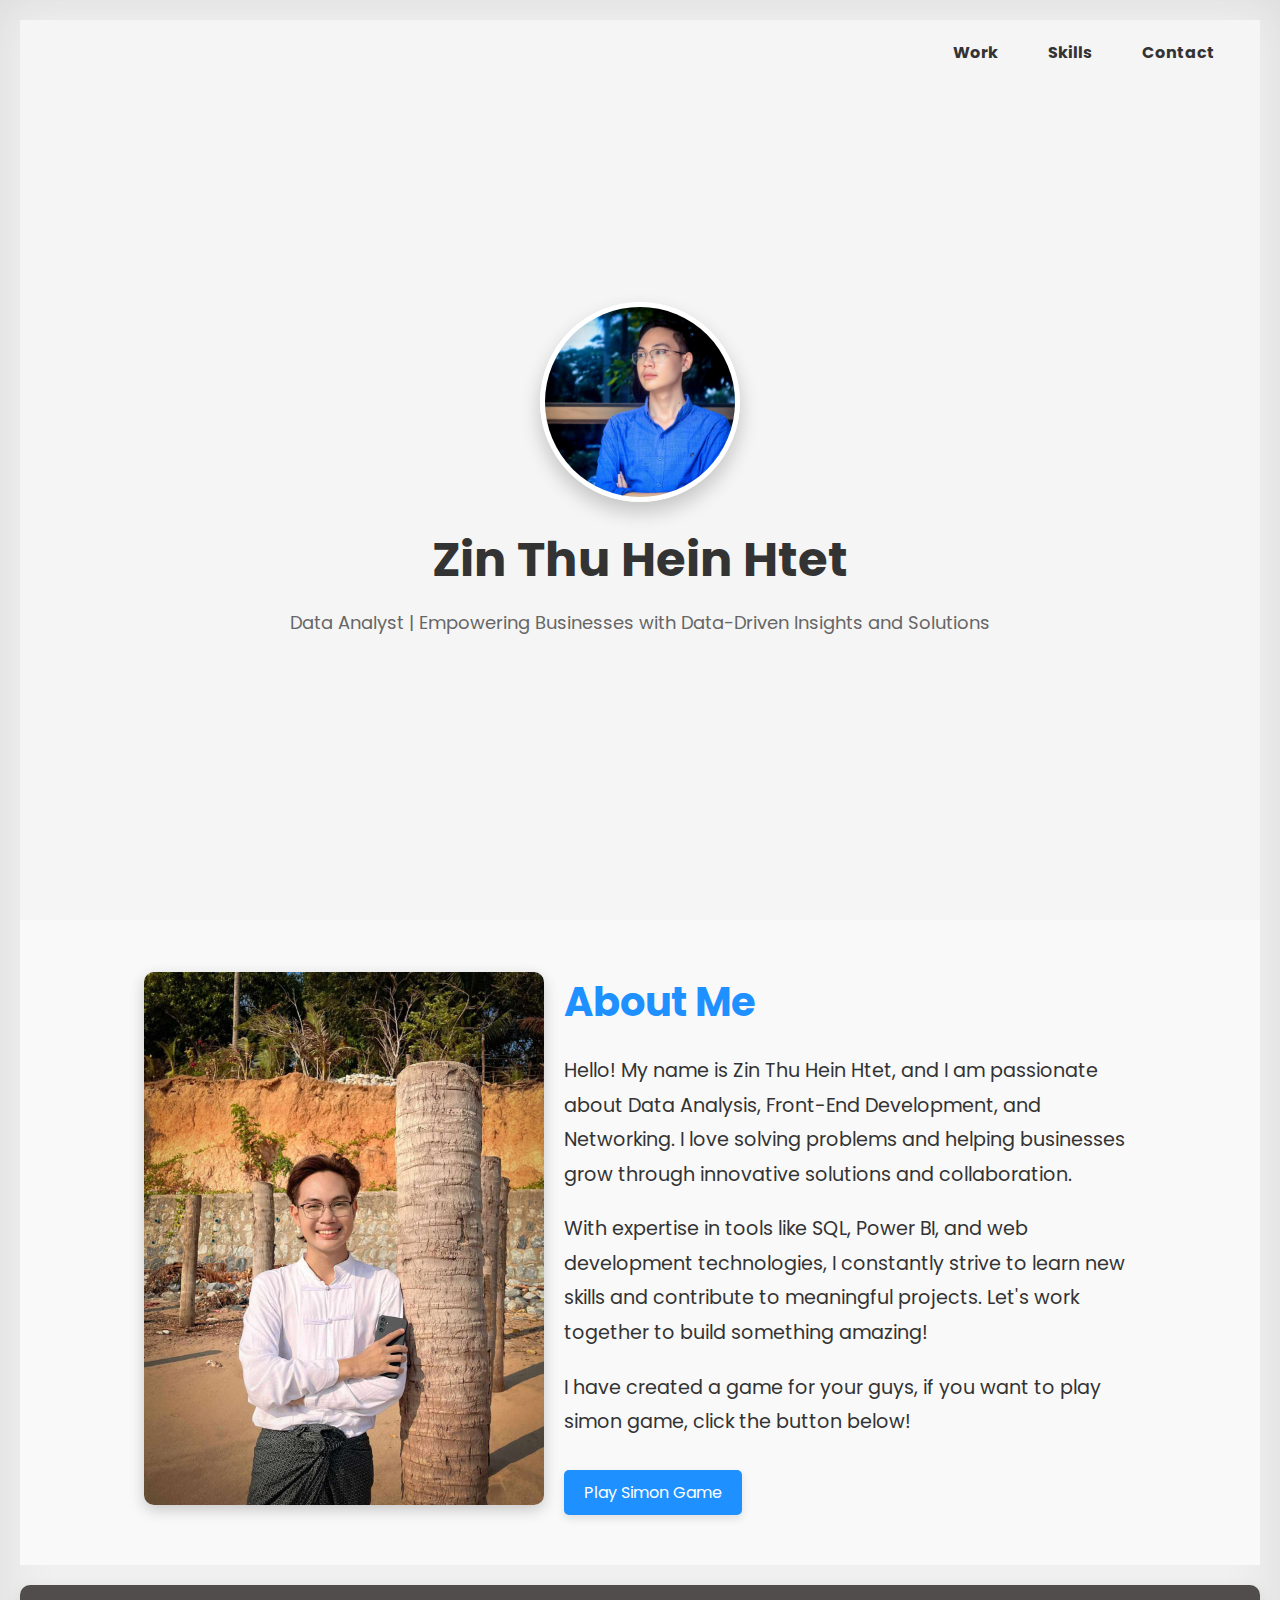
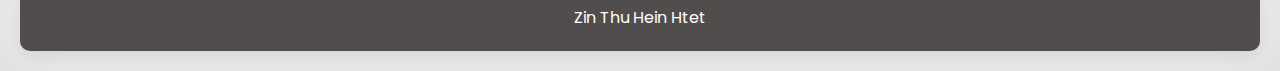
==== index.html @ 5096b9bb "first commit" ====
<!DOCTYPE html>
<html lang="en">
<head>
    <meta charset="UTF-8">
    <meta name="viewport" content="width=device-width, initial-scale=1.0">
    <title>My Personal Website</title>
    <link rel="stylesheet" href="styles.css">
    <link href="https://fonts.googleapis.com/css2?family=Poppins:wght@300;400;600&display=swap" rel="stylesheet">
    <link rel="stylesheet" href="https://cdnjs.cloudflare.com/ajax/libs/font-awesome/5.15.4/css/all.min.css">
</head>
<body>

    <!-- Header Section -->
    <header class="full-screen-header">
        <nav class="nav-bar">
            <ul>
                <li><a href="work.html">Work</a></li>
                <li><a href="skills.html">Skills</a></li>
                <li><a href="contact.html">Contact</a></li>
            </ul>
        </nav>
        <div class="header-content">
            <div class="profile-image">
                <img src="zin.image.jpg" alt="Your Profile Image">
            </div>
            <div class="text-content">
                <h1>Zin Thu Hein Htet</h1>
                <p>Data Analyst | Empowering Businesses with Data-Driven Insights and Solutions</p>
            </div>
        </div>
    </header>

    <!-- About Me Section -->
    <section id="about">
        <div class="container">
            <div class="about-content">
                <!-- Left Side: Image -->
                <div class="about-image">
                    <img src="About zthh.jpg" alt="About Me Image">
                </div>

                <!-- Right Side: Title and Text -->
                <div class="about-text">
                    <h2>About Me</h2>
                    <p>
                        Hello! My name is Zin Thu Hein Htet, and I am passionate about Data Analysis, Front-End Development, and Networking. I love solving problems and helping businesses grow through innovative solutions and collaboration.
                    </p>
                    <p>
                        With expertise in tools like SQL, Power BI, and web development technologies, I constantly strive to learn new skills and contribute to meaningful projects. Let's work together to build something amazing!
                    </p>
                    <p>
                        I have created a game for your guys, if you want to play simon game, click the button below!
                    </p>
                    <a href="Simongame/simon.html" class="btn">Play Simon Game</a>
                </div>
                
            </div>
        </div>
    </section>

    <footer>
        <div class="container">
            <p>Zin Thu Hein Htet</p>
        </div>
    </footer>
</body>
</html>
---- styles.css ----
/* General Styles */
* {
    margin: 0;
    padding: 0;
    box-sizing: border-box;
    font-family: 'Poppins', sans-serif;  /* Applying Poppins font */
}

body {
    background-color: #f0f0f0;  /* Light gray background */
    color: #333;  /* Dark text color for good readability */
    line-height: 1.6;
    padding: 20px;
    box-shadow: inset 0 0 50px rgba(169, 169, 169, 0.3);  /* Light gray shadow effect */
}

/*------------------------------------------------------------------------------------------------*/

/* Header Section */
/* General Styles */
* {
    margin: 0;
    padding: 0;
    box-sizing: border-box;
    font-family: 'Poppins', sans-serif;
}

body {
    background-color: #f4f4f4;
    color: #333;
}

/* Full-Screen Header Styles */
.full-screen-header {
    height: 100vh;
    background: #f5f5f5;
    display: flex;
    flex-direction: column;
    align-items: center;
    justify-content: center;
    position: relative;
}

/* Navigation Bar */
.nav-bar {
    position: absolute;
    top: 20px;
    right: 30px;
}

.nav-bar ul {
    list-style: none;
    display: flex;
    gap: 20px;
}

.nav-bar ul li {
    display: inline-block;
}

.nav-bar ul li a {
    text-decoration: none;
    font-size: 16px;
    font-weight: bold;
    color: #333;
    padding: 8px 15px;
    border-radius: 5px;
    transition: background-color 0.3s, color 0.3s;
}

.nav-bar ul li a:hover {
    background-color: #1e90ff;
    color: #fff;
}

/* Header Content */
.header-content {
    text-align: center;
    display: flex;
    flex-direction: column;
    align-items: center;
    justify-content: center;
    position: relative;
}

/* Profile Image */
.profile-image {
    width: 200px;
    height: 200px;
    border-radius: 50%;
    overflow: hidden;
    border: 5px solid #fff;
    box-shadow: 0 10px 20px rgba(0, 0, 0, 0.2);
    margin-bottom: 20px;
}

.profile-image img {
    width: 100%;
    height: 100%;
    object-fit: cover;
}

/* Text Content */
.text-content h1 {
    font-size: 48px;
    color: #333;
    margin-bottom: 10px;
}

.text-content p {
    font-size: 18px;
    color: #666;
}

/* Responsive Design */
@media (max-width: 768px) {
    .profile-image {
        width: 150px;
        height: 150px;
    }

    .text-content h1 {
        font-size: 36px;
    }

    .text-content p {
        font-size: 16px;
    }
}

/* Profile Section */
.intro-section {
    display: flex;
    flex-direction: column;
    align-items: center;
    justify-content: center;
    padding: 50px;
    text-align: center;
    background-color: #f9f9f9;
    border-radius: 10px;
    box-shadow: 0 5px 15px rgba(0, 0, 0, 0.1);
}

.profile-title {
    font-size: 2.5rem;
    font-weight: 500;
    color: #0f4072;  /* Blue color for the title */
    margin-bottom: 15px;
}

.profile-description {
    font-size: 1.2rem;
    line-height: 1.8;
    color: #555;
    max-width: 800px;
    margin-bottom: 30px;
}

/* Mobile Responsiveness */
@media (max-width: 768px) {
    .profile-title {
        font-size: 2rem;
    }

    .profile-description {
        font-size: 1rem;
    }
}

/*-------------------------------------------------------------------------------------------------*/

/* About Me Section */
#about {
    background-color: #f9f9f9;  /* Light gray background */
    padding: 50px 0;
}

.about-content {
    display: flex;
    align-items: center;
    justify-content: space-between;
    gap: 20px;
    position: relative;  /* To position the shadow line */
}

/* Left Side: Image */
.about-image {
    flex: 1;  /* Take up equal space */
    max-width: 400px;  /* Limit image width */
}

.about-image img {
    width: 100%;
    height: auto;
    border-radius: 10px;  /* Rounded corners */
    box-shadow: 0 5px 15px rgba(0, 0, 0, 0.2);  /* Subtle shadow around the image */
}

/*-------------------------------------------------------------------------------------------------*/

/* Right Side: Text */
.about-text {
    flex: 1;  /* Take up equal space */
    text-align: left;
    z-index: 2;  /* Place above the shadow line */
}

.about-text h2 {
    margin-bottom: 100px;
    font-size: 2.5rem;
    color: #1E90FF;  /* Blue title */
    margin-bottom: 20px;
}

.about-text p {
    font-size: 1.2rem;
    color: #333;
    line-height: 1.8;
    margin-bottom: 20px;
}

/* Responsive Design */
@media (max-width: 768px) {
    .about-content {
        flex-direction: column;  /* Stack image and text vertically */
        gap: 30px;
    }

    .shadow-line {
        display: none;  /* Hide the line on small screens */
    }

    .about-image {
        max-width: 100%;  /* Full width for smaller screens */
    }

    .about-text {
        text-align: center;  /* Center-align text on smaller screens */
    }
}

/* Navigation Menu Positioned Right */
.nav-right {
    position: absolute;
    top: 20px;
    right: 30px;
}

.nav-right ul {
    list-style: none;
    display: flex;
    flex-direction: column;
    gap: 10px; /* Space between items */
}

.nav-right ul li a {
    text-decoration: none;
    font-size: 16px;
    font-weight: bold;
    color: #333;
    padding: 8px 15px;
    border-radius: 5px;
    transition: background-color 0.3s, color 0.3s;
}

.nav-right ul li a:hover {
    background-color: #1e90ff;
    color: #fff;
}

/*-----------------------------------------------------------------------------------------------*/

/* General Reset */
* {
    margin: 0;
    padding: 0;
    box-sizing: border-box;
    font-family: 'Poppins', sans-serif;
}

body {
    background-color: #f9f9f9;
    color: #333;
    line-height: 1.6;
}

/* Container */
.container {
    width: 80%;
    margin: 0 auto;
    max-width: 1200px;
}

/* Footer */
footer {
    background-color: #333;
    color: #fff;
    text-align: center;
    padding: 10px;
    border-radius: 10px;
    margin-top: 20px;
}

/* Vertical Navigation (Right-Side Buttons) */
.vertical-nav {
    position: fixed;
    top: 50%;
    right: 20px;
    transform: translateY(-50%);
}

.vertical-nav ul {
    list-style: none;
    display: flex;
    flex-direction: column; /* Stack items vertically */
    gap: 15px;
}

.vertical-nav ul li a {
    text-decoration: none;
    font-size: 16px;
    font-weight: bold;
    color: #fff;
    background-color: #1E90FF;
    padding: 10px 20px;
    border-radius: 5px;
    text-align: center;
    transition: background-color 0.3s ease, transform 0.3s ease;
    box-shadow: 0 4px 8px rgba(0, 0, 0, 0.1);
}

.vertical-nav ul li a:hover {
    background-color: #0066cc;
    transform: translateX(-5px); /* Slight left movement on hover */
}

/* General Reset */
* {
    margin: 0;
    padding: 0;
    box-sizing: border-box;
    font-family: 'Poppins', sans-serif;
}

body {
    background-color: #f9f9f9;
    color: #333;
    line-height: 1.6;
}

/* Horizontal Navigation */
.horizontal-nav {
    text-align: right; /* Align navigation to the right */
    padding: 15px 20px;
    background-color: #f9f9f9;
    border-bottom: 1px solid #ddd;
}

.horizontal-nav ul {
    list-style: none;
    display: inline-flex; /* Horizontal layout for items */
    gap: 20px; /* Space between buttons */
}

.horizontal-nav ul li a {
    text-decoration: none;
    font-size: 16px;
    font-weight: bold;
    color: #333;
    transition: color 0.3s ease, border-bottom 0.3s ease;
    padding-bottom: 5px;
}

.horizontal-nav ul li a:hover {
    color: #1E90FF; /* Change text color on hover */
    border-bottom: 2px solid #1E90FF; /* Add underline effect */
}

/*------------------------------------------------------------------------------------------------*/

/* General Styles */
* {
    margin: 0;
    padding: 0;
    box-sizing: border-box;
    font-family: 'Poppins', sans-serif;
}

body {
    background-color: #f0f0f0;
    color: #333;
    line-height: 1.6;
}

.container {
    width: 80%;
    margin: 0 auto;
    max-width: 1200px;
}

/* Contact Section */
#contact {
    background-color: #fff;
    padding: 50px 0;
    text-align: center;
}

#contact h2 {
    font-size: 2.5rem;
    margin-bottom: 20px;
    color: #1E90FF;
}

#contact p {
    color: #666;
    font-size: 1.2rem;
    margin-bottom: 30px;
}

/* Contact Form */
#contact-form {
    max-width: 600px;
    margin: 0 auto;
    padding: 20px;
    background-color: #f9f9f9;
    border-radius: 8px;
    box-shadow: 0 5px 15px rgba(0, 0, 0, 0.1);
}

.form-group {
    margin-bottom: 20px;
}

.form-group label {
    display: block;
    font-size: 1.2rem;
    margin-bottom: 8px;
    color: #333;
}

.form-group input,
.form-group textarea {
    width: 100%;
    padding: 15px;
    border-radius: 5px;
    border: 1px solid #ddd;
    background-color: #fff;
    font-size: 1rem;
    color: #333;
    transition: border-color 0.3s ease;
}

.form-group input:focus,
.form-group textarea:focus {
    border-color: #1E90FF;
    outline: none;
}

button {
    background-color: #1E90FF;
    color: white;
    padding: 15px 30px;
    font-size: 1.2rem;
    border: none;
    border-radius: 5px;
    cursor: pointer;
    transition: background-color 0.3s ease;
}

button:hover {
    background-color: #1c7ed6;
}



/* Footer Section */
footer {
    background-color: #514d4d;  /* Black background for the footer */
    padding: 20px;
    text-align: center;
    color: white;
    border-radius: 10px;
    box-shadow: 0 5px 15px rgba(0, 0, 0, 0.1);
    
}

/* Responsive Design */
@media (max-width: 768px) {
    .work-container, .skills-container {
        flex-direction: column;
        align-items: center;
    }

    .work-card, .skill-card {
        width: 80%;
    }
}


/* Default Button Style */
.btn {
    margin-top: 10px;
    padding: 10px 20px;
    font-size: 16px;
    color: #fff;
    text-decoration: none;
    background-color: #1E90FF; /* Blue background */
    border-radius: 5px;
    display: inline-block;
    transition: background-color 0.3s, transform 0.3s;
    box-shadow: 0 4px 8px rgba(0, 0, 0, 0.1);
}

.btn:hover {
    background-color: #0066cc; /* Darker blue on hover */
    transform: translateY(-2px); /* Slight lift on hover */
}

/* Specific Styling for Learn More Button */
.learn-more-btn {
    background-color: #4CAF50; /* Green button for Learn More */
    border: 2px solid #4CAF50; /* Green border */
    color: #fff; /* White text color */
}

.learn-more-btn:hover {
    background-color: #45a049; /* Slightly darker green */
    transform: translateY(-2px); /* Slight lift on hover */
}
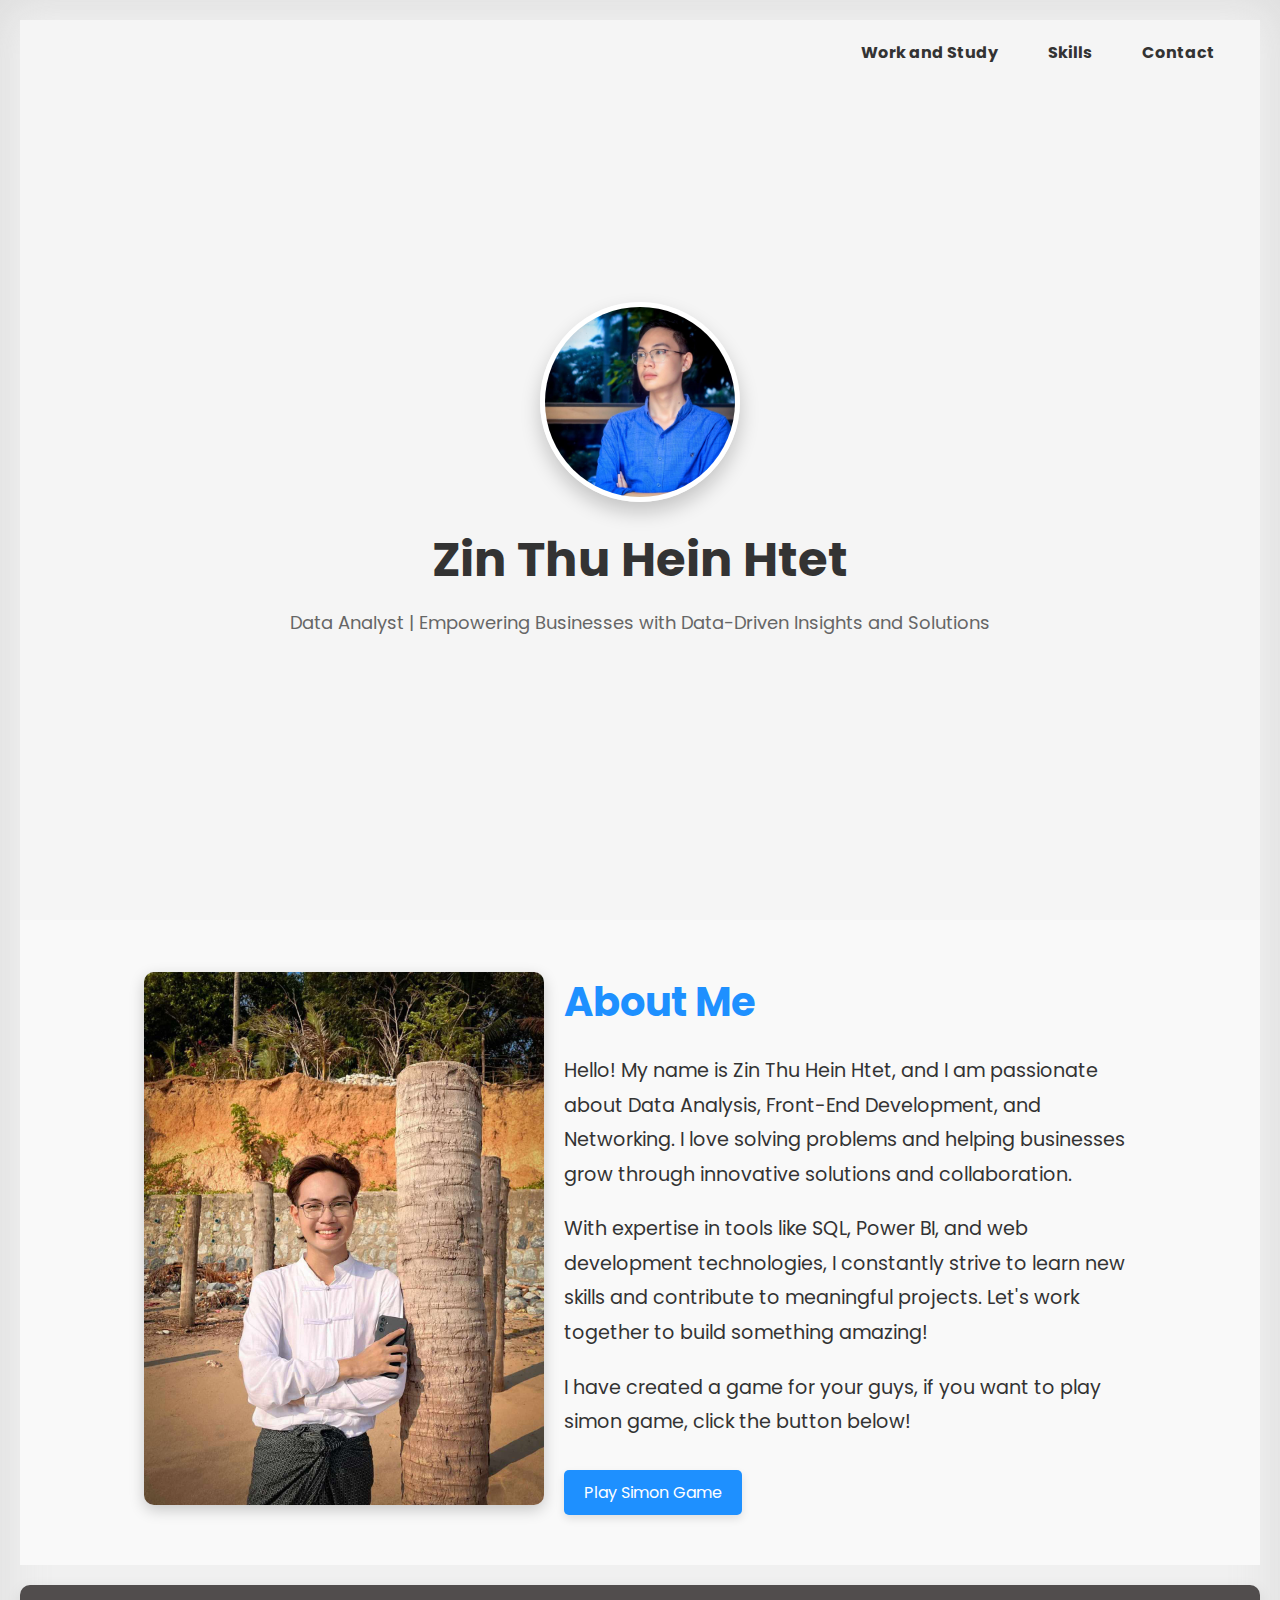
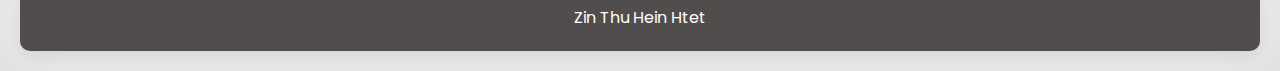
==== commit 59720acd: "version 2" ====
--- a/index.html
+++ b/index.html
@@ -14,7 +14,7 @@
     <header class="full-screen-header">
         <nav class="nav-bar">
             <ul>
-                <li><a href="work.html">Work</a></li>
+                <li><a href="work.html">Work and Study</a></li>
                 <li><a href="skills.html">Skills</a></li>
                 <li><a href="contact.html">Contact</a></li>
             </ul>
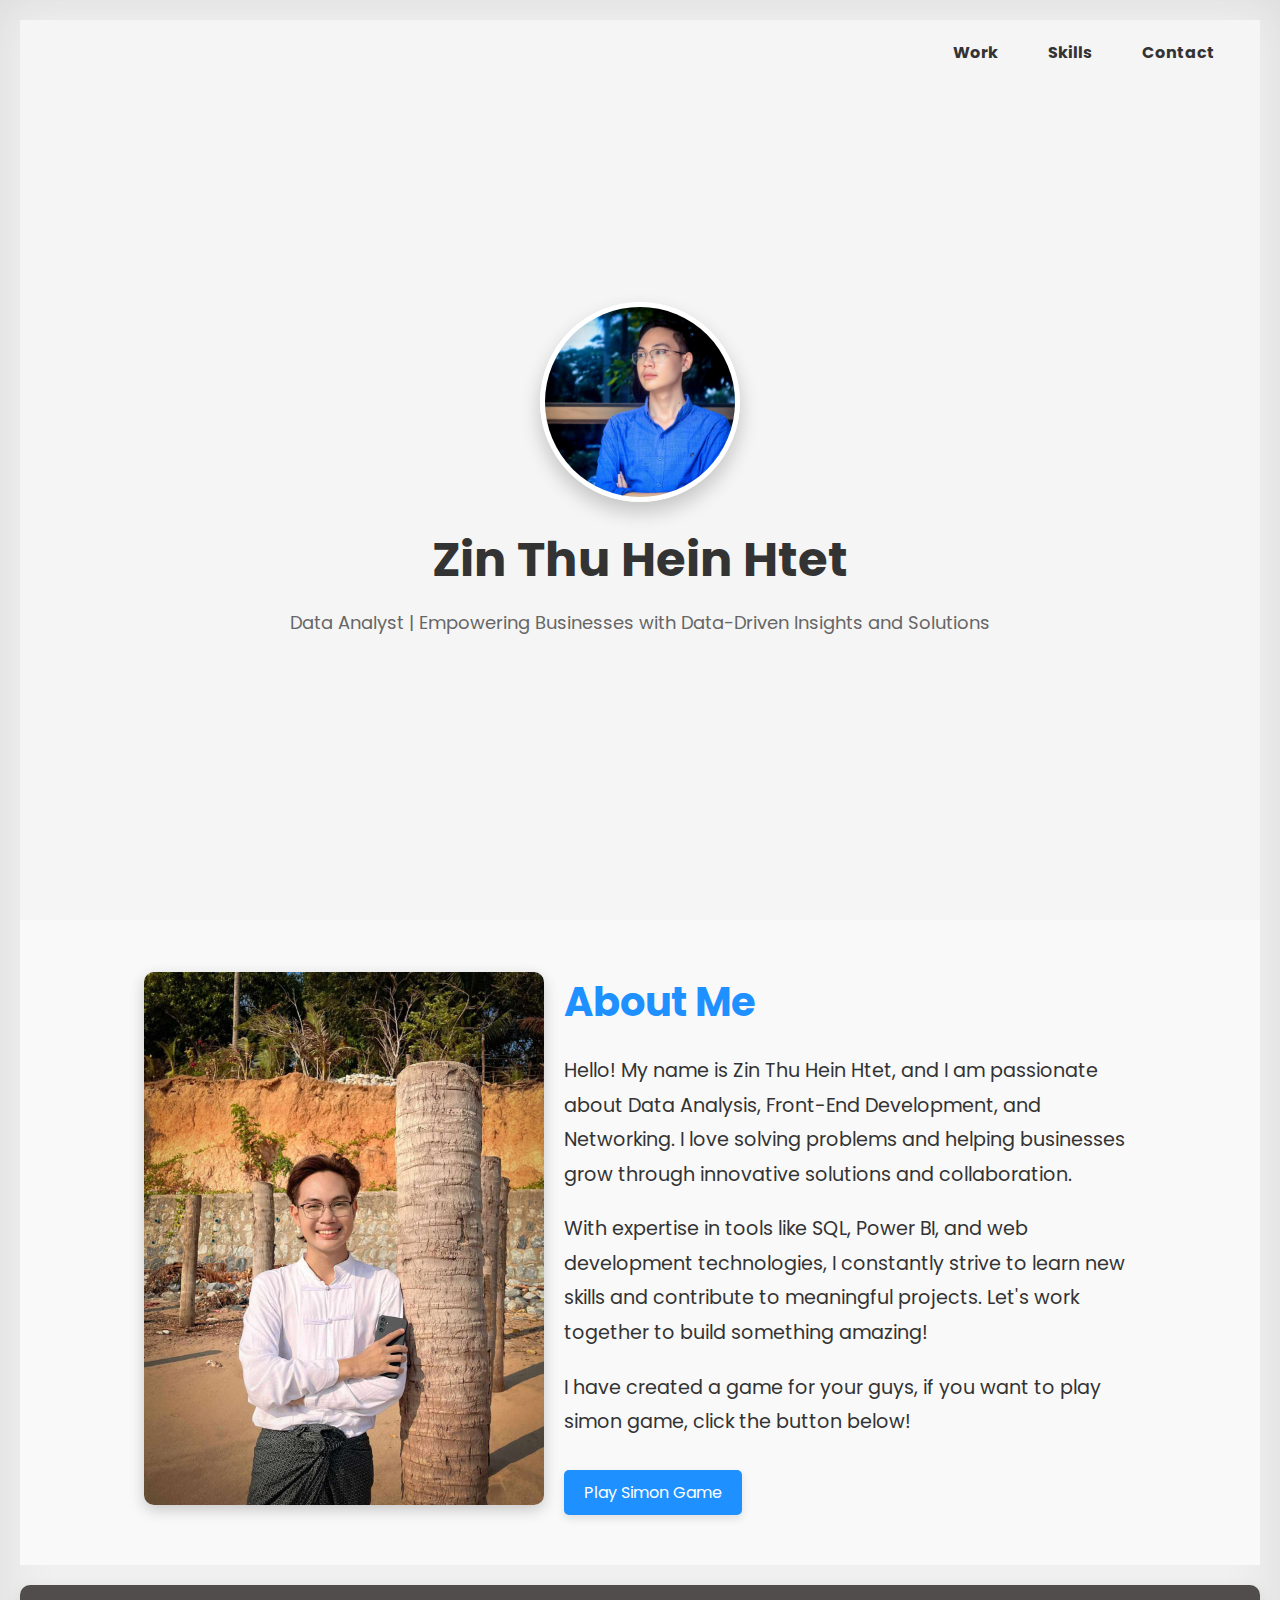
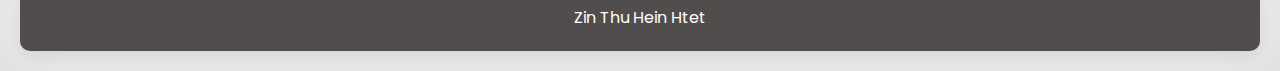
==== commit 2860ccff: "version 3" ====
--- a/index.html
+++ b/index.html
@@ -14,7 +14,7 @@
     <header class="full-screen-header">
         <nav class="nav-bar">
             <ul>
-                <li><a href="work.html">Work and Study</a></li>
+                <li><a href="work.html">Work</a></li>
                 <li><a href="skills.html">Skills</a></li>
                 <li><a href="contact.html">Contact</a></li>
             </ul>
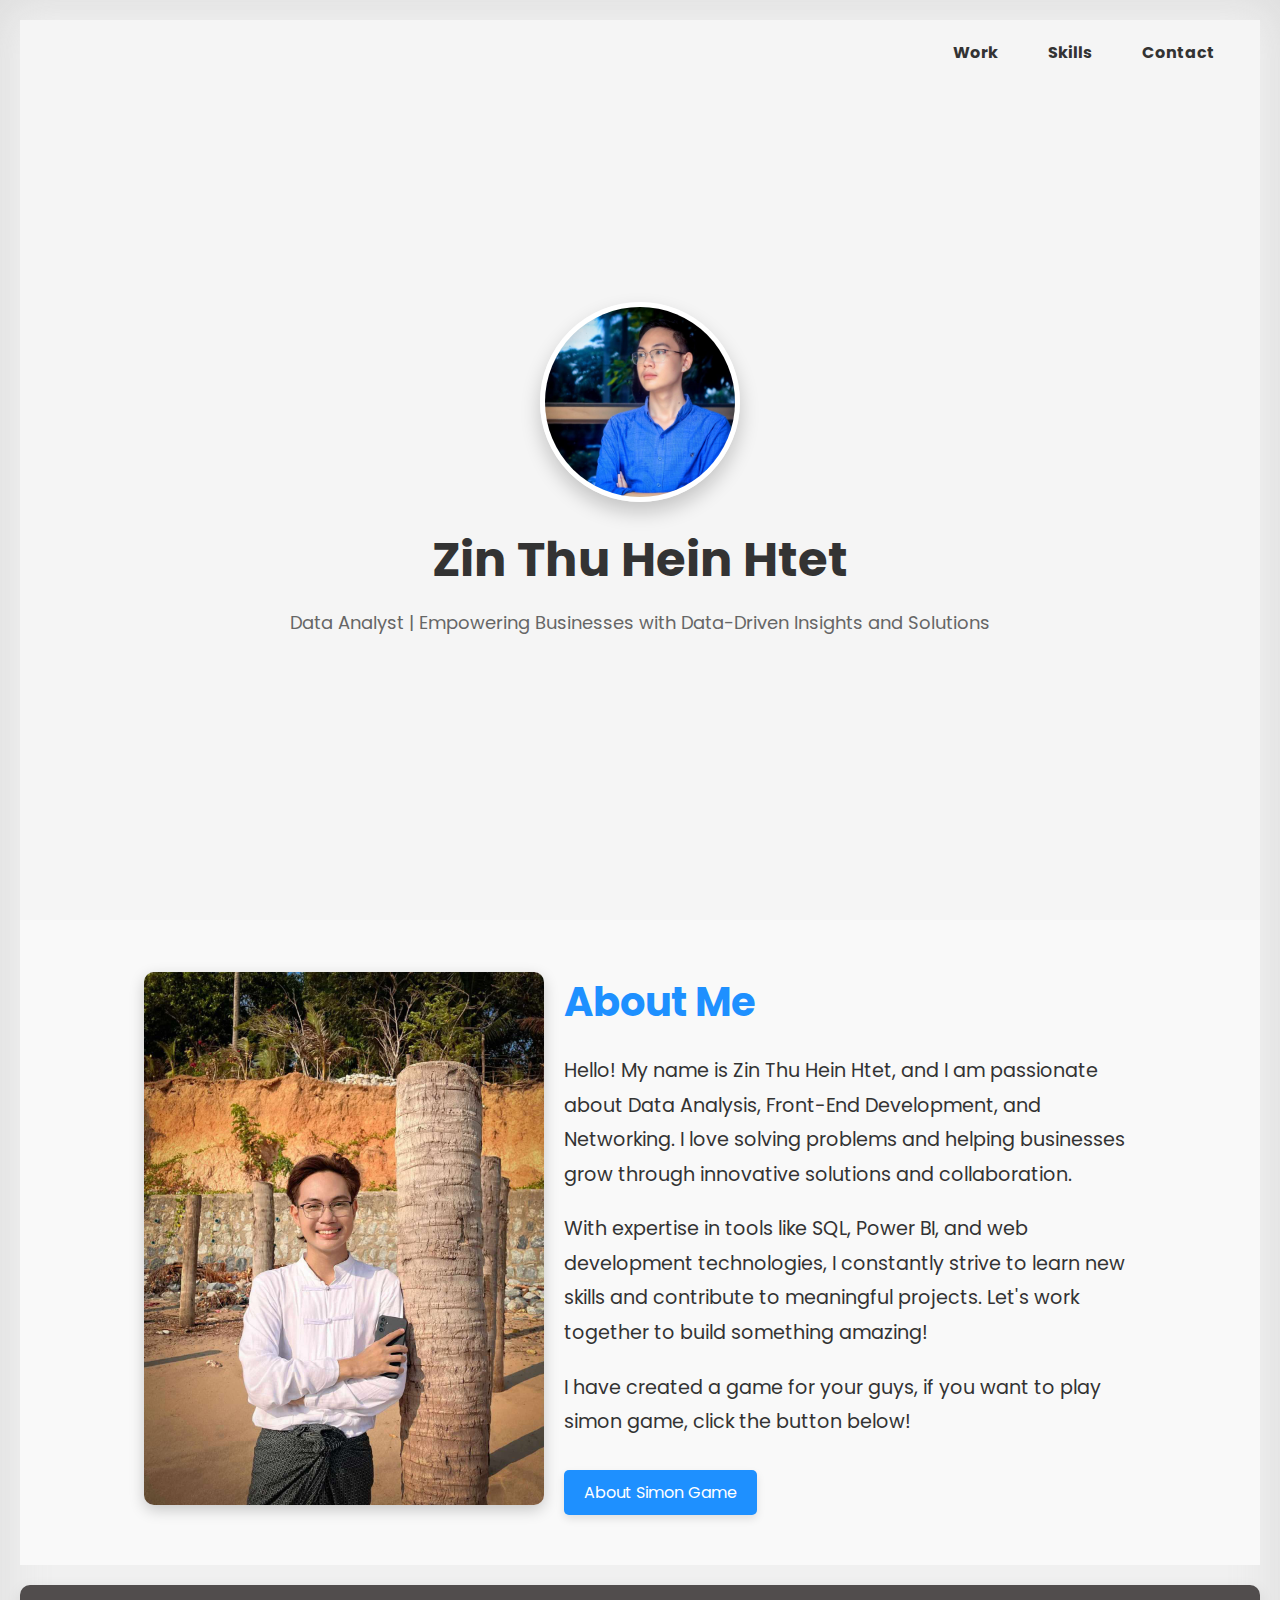
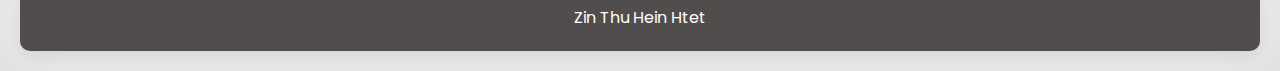
==== commit 7ce9c497: "version 4" ====
--- a/index.html
+++ b/index.html
@@ -51,7 +51,7 @@
                     <p>
                         I have created a game for your guys, if you want to play simon game, click the button below!
                     </p>
-                    <a href="Simongame/simon.html" class="btn">Play Simon Game</a>
+                    <a href="Simongame/Introsimon.html" class="btn">About Simon Game</a>
                 </div>
                 
             </div>
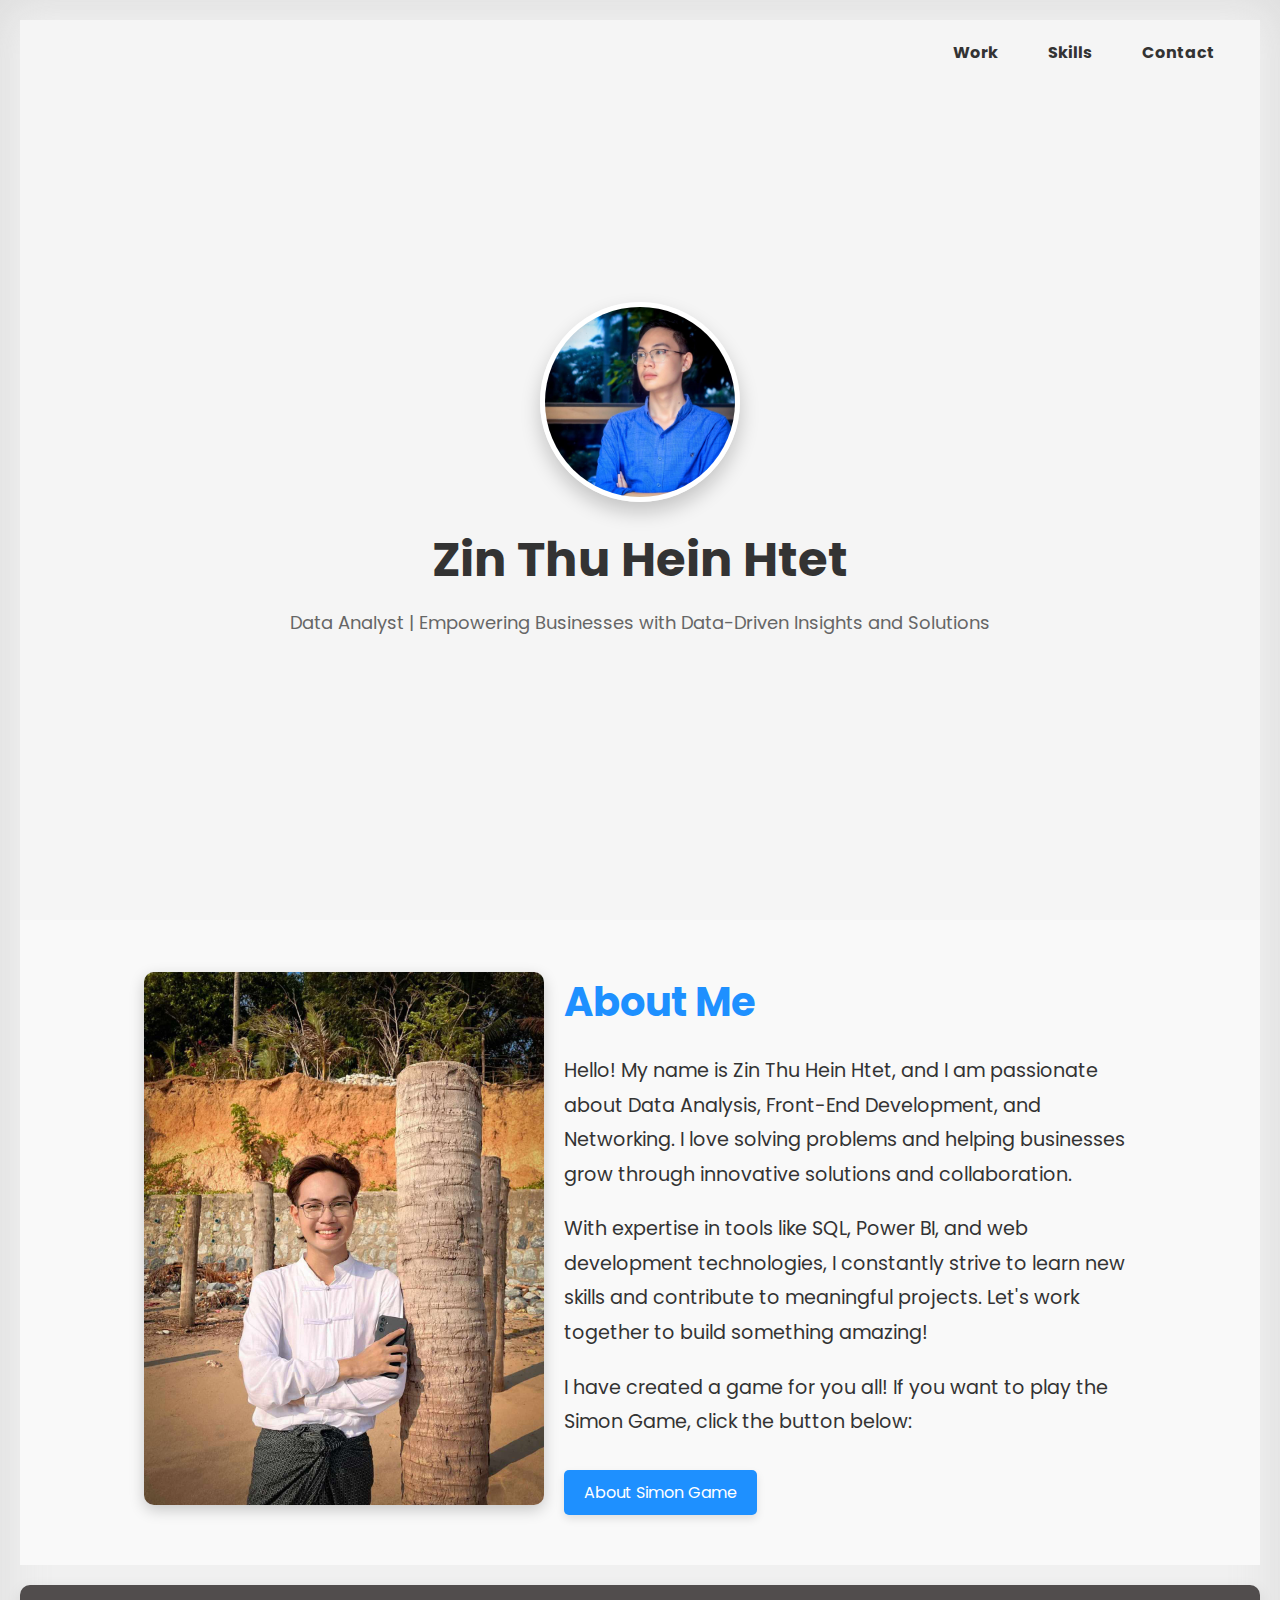
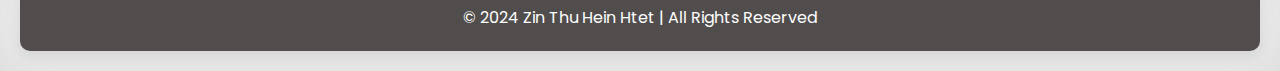
==== commit 9ca63b3b: "version 6" ====
--- a/index.html
+++ b/index.html
@@ -3,7 +3,21 @@
 <head>
     <meta charset="UTF-8">
     <meta name="viewport" content="width=device-width, initial-scale=1.0">
-    <title>My Personal Website</title>
+    
+    <!-- SEO Meta Tags -->
+    <meta name="description" content="Zin Thu Hein Htet - Data Analyst specializing in data-driven insights, SQL, Power BI, and front-end development. Passionate about solving business problems.">
+    <meta name="keywords" content="Zin Thu Hein Htet, Data Analyst, SQL, Power BI, Data Analysis, Web Development, Simon Game, Front-End Development, Networking">
+    <meta name="author" content="Zin Thu Hein Htet">
+    
+    <!-- Open Graph (OG) for Social Media -->
+    <meta property="og:title" content="Zin Thu Hein Htet - Data Analyst Portfolio">
+    <meta property="og:description" content="Empowering businesses with data-driven insights and innovative solutions. Explore my projects, skills, and a fun Simon Game!">
+    <meta property="og:image" content="About zthh.jpg">
+    <meta property="og:url" content="https://your-website-url.com">
+    <meta property="og:type" content="website">
+    
+    <!-- Title and Links -->
+    <title>Zin Thu Hein Htet - Data Analyst | Portfolio</title>
     <link rel="stylesheet" href="styles.css">
     <link href="https://fonts.googleapis.com/css2?family=Poppins:wght@300;400;600&display=swap" rel="stylesheet">
     <link rel="stylesheet" href="https://cdnjs.cloudflare.com/ajax/libs/font-awesome/5.15.4/css/all.min.css">
@@ -21,7 +35,7 @@
         </nav>
         <div class="header-content">
             <div class="profile-image">
-                <img src="zin.image.jpg" alt="Your Profile Image">
+                <img src="zin.image.jpg" alt="Zin Thu Hein Htet Profile Image">
             </div>
             <div class="text-content">
                 <h1>Zin Thu Hein Htet</h1>
@@ -36,7 +50,7 @@
             <div class="about-content">
                 <!-- Left Side: Image -->
                 <div class="about-image">
-                    <img src="About zthh.jpg" alt="About Me Image">
+                    <img src="About zthh.jpg" alt="About Zin Thu Hein Htet">
                 </div>
 
                 <!-- Right Side: Title and Text -->
@@ -49,18 +63,17 @@
                         With expertise in tools like SQL, Power BI, and web development technologies, I constantly strive to learn new skills and contribute to meaningful projects. Let's work together to build something amazing!
                     </p>
                     <p>
-                        I have created a game for your guys, if you want to play simon game, click the button below!
+                        I have created a game for you all! If you want to play the Simon Game, click the button below:
                     </p>
                     <a href="Simongame/Introsimon.html" class="btn">About Simon Game</a>
                 </div>
-                
             </div>
         </div>
     </section>
 
     <footer>
         <div class="container">
-            <p>Zin Thu Hein Htet</p>
+            <p>&copy; 2024 Zin Thu Hein Htet | All Rights Reserved</p>
         </div>
     </footer>
 </body>
